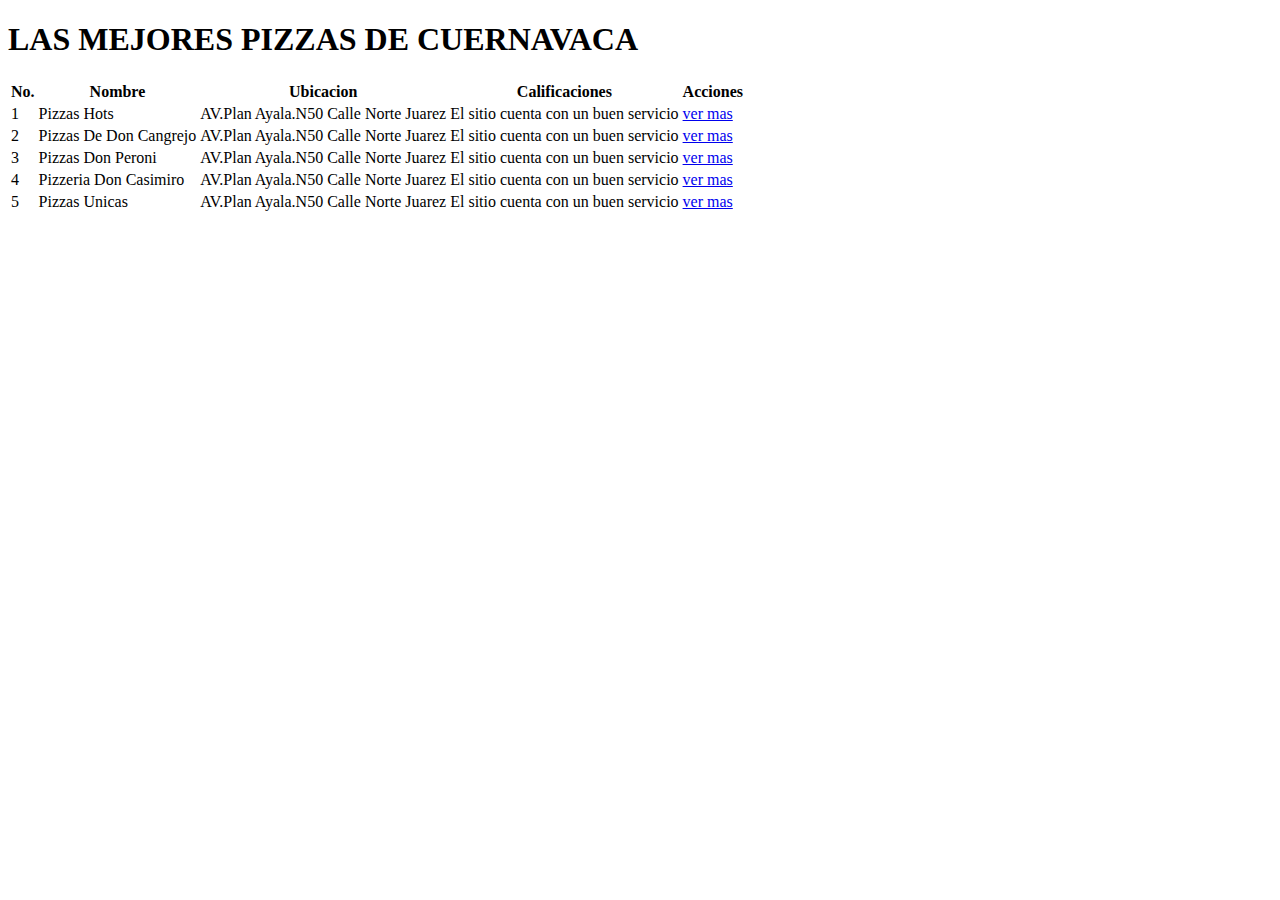
==== boletines/index.html @ a1637a29 "subi mi segunda pagina" ====
<!DOCTYPE html>
<html lang="en" dir="ltr">

<head>
  <meta charset="utf-8">
    <meta name="viewport" content="width=device-width, initial-scale=1.0">
  <title>LAS MEJORES PIZZAS DE CUERNAVACA</title>
  <link rel="stylesheet"href="https://cdnjs.cloudflare.com/ajax/libs/animate.css/4.1.1/animate.min.css">
  <link rel="preconnect" href="https://fonts.gstatic.com">
<link href="https://fonts.googleapis.com/css2?family=Pattaya&display=swap" rel="stylesheet">
  <link rel="stylesheet" href="./assets/css/normalize.css">
  <link rel="stylesheet" href="./assets/css/main.css">
  <link rel="stylesheet" href="./assets/font-awesome/css/all.min.css">
</head>

<body>
<div class="container">
<div class="content">
  <header>
    <h1 class="title"> LAS MEJORES PIZZAS DE CUERNAVACA </h1>
</header>
 <table class="table">
   <thead>
     <th>No.</th>
     <th> Nombre </th>
     <th> Ubicacion </th>
     <th> Calificaciones </th>
     <th> Acciones </th>
   </thead>
   <tbody>
     <tr>
     <td>1</td>
     <td>Pizzas Hots</td>
     <td>AV.Plan Ayala.N50 Calle Norte Juarez</td>
      <td>El sitio cuenta con un buen servicio</td>
     <td> <a href="./restaurentes/pizzashots.html">ver mas</a></td>
  <td><i class="fas fa-star"></i><i class="fas fa-star"></i><i class="fas fa-star"></i><i class="far fa-star"></i><i class="far fa-star"></i></td>
     </tr>
      <tr>
      <td>2</td>
      <td>Pizzas De Don Cangrejo</td>
      <td>AV.Plan Ayala.N50 Calle Norte Juarez</td>
      <td>El sitio cuenta con un buen servicio</td>
      <td> <a href="./restaurantes/pizzasdedoncangrejo.html">ver mas</a></td>
      </tr>
      <tr>
      <td>3</td>
      <td>Pizzas Don Peroni</td>
      <td>AV.Plan Ayala.N50 Calle Norte Juarez</td>
      <td>El sitio cuenta con un buen servicio</td>
          <td> <a href="./restaurantes/pizzasdonperoni.html">ver mas</a></td>
      </tr>
      <tr>
      <td>4</td>
      <td>Pizzeria Don Casimiro</td>
      <td>AV.Plan Ayala.N50 Calle Norte Juarez</td>
      <td>El sitio cuenta con un buen servicio</td>
  <td> <a href="./restaurantes/pizzeriadoncasimiro.html">ver mas</a></td>
      </tr>
      <tr>
      <td>5</td>
      <td>Pizzas Unicas</td>
      <td>AV.Plan Ayala.N50 Calle Norte Juarez</td>
      <td>El sitio cuenta con un buen servicio</td>
    <td> <a href="./restaurantes/pizzasunicas.html">ver mas</a></td>
      </tr>
    </tbody>

 </table>
</div>
</div>
<script src="./assets/scripts/main.js"></script>
</body>

</html>
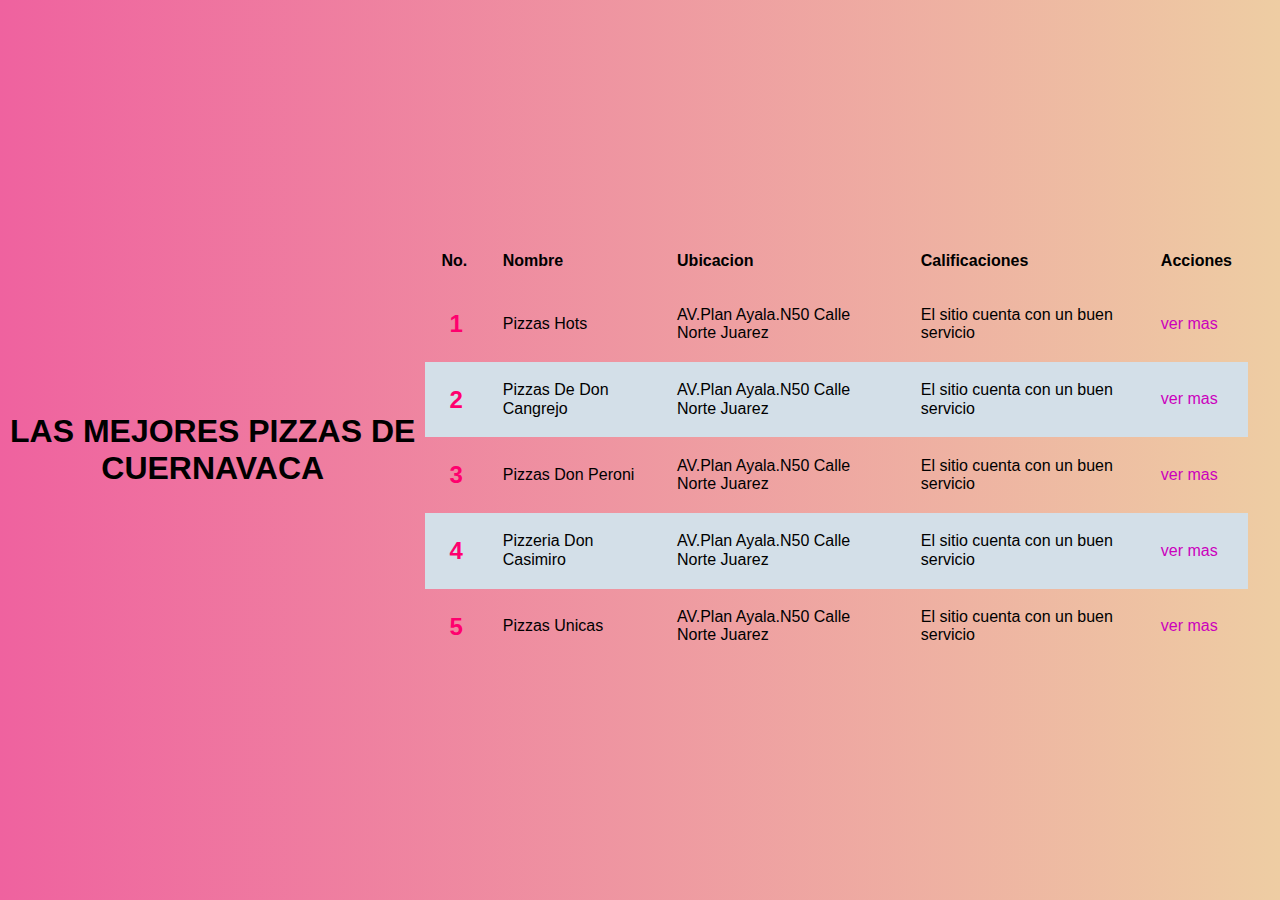
==== commit 082e2381: "ruta absoluta" ====
--- a/boletines/index.html
+++ b/boletines/index.html
@@ -3,19 +3,21 @@
 
 <head>
   <meta charset="utf-8">
-    <meta name="viewport" content="width=device-width, initial-scale=1.0">
-  <title>LAS MEJORES PIZZAS DE CUERNAVACA</title>
-  <link rel="stylesheet"href="https://cdnjs.cloudflare.com/ajax/libs/animate.css/4.1.1/animate.min.css">
+  <meta name="viewport" content="width=device-width, initial-scale=1.0">
+  <title>LAS MEJORES HAMBURGUESAS DE CUERNAVACA</title>
+  <link rel="stylesheet" href="https://cdnjs.cloudflare.com/ajax/libs/animate.css/4.1.1/animate.min.css">
   <link rel="preconnect" href="https://fonts.gstatic.com">
-<link href="https://fonts.googleapis.com/css2?family=Pattaya&display=swap" rel="stylesheet">
-  <link rel="stylesheet" href="./assets/css/normalize.css">
-  <link rel="stylesheet" href="./assets/css/main.css">
+  <link href="https://fonts.googleapis.com/css2?family=Chelsea+Market&display=swap" rel="stylesheet">
+  <link rel="stylesheet" href="./css/normalize.css">
+  <link rel="stylesheet" href="./css/main.css">
   <link rel="stylesheet" href="./assets/font-awesome/css/all.min.css">
+
 </head>
 
+
 <body>
-<div class="container">
-<div class="content">
+<div class="container"
+  <div class="content animate__animated animate__flipInX">
   <header>
     <h1 class="title"> LAS MEJORES PIZZAS DE CUERNAVACA </h1>
 </header>
--- a/boletines/css/main.css
+++ b/boletines/css/main.css
@@ -0,0 +1,160 @@
+/*
+99c1de
+fad2e1
+ffd500
+eddcd2
+9b9b7a
+*/
+
+
+
+.container {
+  background: #EECDA3;
+  background: -webkit-linear-gradient(to right, #EF629F, #EECDA3);
+  background: linear-gradient(to right, #EF629F, #EECDA3);
+  height: 100vh;
+  display: flex;
+  align-items: center;
+  justify-content: center;
+}
+
+    .content{
+        max-width: 1000px;
+
+        width: 100%;
+        height: 100vh;
+        background-color: #fff;
+        box-shadow: 0 3px 6px rgba(0,0,0,0.16),0 3px 6px rgba(0,0,0,0.23);
+        border-radius: 4px;
+        position: relative;
+
+        overflow: scroll;
+    }
+    .content{
+      padding: 1em;
+    }
+    td{
+      display: block;
+      width: 100%;
+    }
+    td:nth-of-type(1){
+    font-size: 1.5em;
+    font-weight: bold;
+    color: #ff006e;
+    }
+
+    th{
+      display: none;
+    }
+
+.position {
+background-color: #ff0080;
+  color: white;
+  padding: 10px;
+}
+
+.actions {
+position: absolute;
+top:1em;
+right:1em;
+}
+.close{
+height: 40px;
+width: 40px;
+color: white;
+border-radius: 50px;
+background-color: #ff0080;
+display: inline-block;
+  box-shadow: 0 3px 6px rgba(0,0,0,0.16),0 3px 6px rgba(0,0,0,0.23);
+  font-weight: 300;
+  cursor:pointer;
+  display:flex;
+  align-items: center;
+  justify-content: center;
+}
+.title-item {
+border-bottom: solid;
+border-width: 8px;
+border-color: #ff0080;
+padding-bottom: 1em;
+}
+
+.address{
+font-weight: bold;
+color: #ffd500;
+font-size: 0.9em;
+margin-top: 1em;
+display: inline-block;
+}
+
+.main-image{
+float: left;
+margin-right: 1em;
+height: 250px;
+}
+
+     html {
+    font-family: 'Pattaya', sans-serif;
+  }
+    a{
+        text-decoration: none;
+        color: #cb00bd;
+    }
+
+a:hover{
+text-decoration: none;
+color:#f08080;
+}
+img {
+max-width: 100%;
+}
+    .title{
+        text-transform: uppercase;
+        text-align: center;
+    }
+
+    .fa-star{
+        color: #ffd500;
+    }
+
+    .paragraph{
+        line-height: 1.5em;
+        text-align: justify;
+    }
+
+    .table{
+        width: 100%;
+        border-spacing: 0;
+    }
+
+    .table td, .table th{
+        padding: 1em;
+        text-align: left;
+    }
+
+    .table tr:nth-child(even) {
+        background-color: #d3dfe8;
+      }
+      @media (min-width:900px) {
+th{
+display: table-cell;
+}
+td{
+  width: auto;
+display: table-cell;
+}
+td:nth-last-of-type(1){
+  font-size: 1em;
+}
+
+.content{
+padding: 1.8em;
+}
+
+      }
+@media (min-height:550px) {
+.content {
+  height: 500px;
+}
+
+}
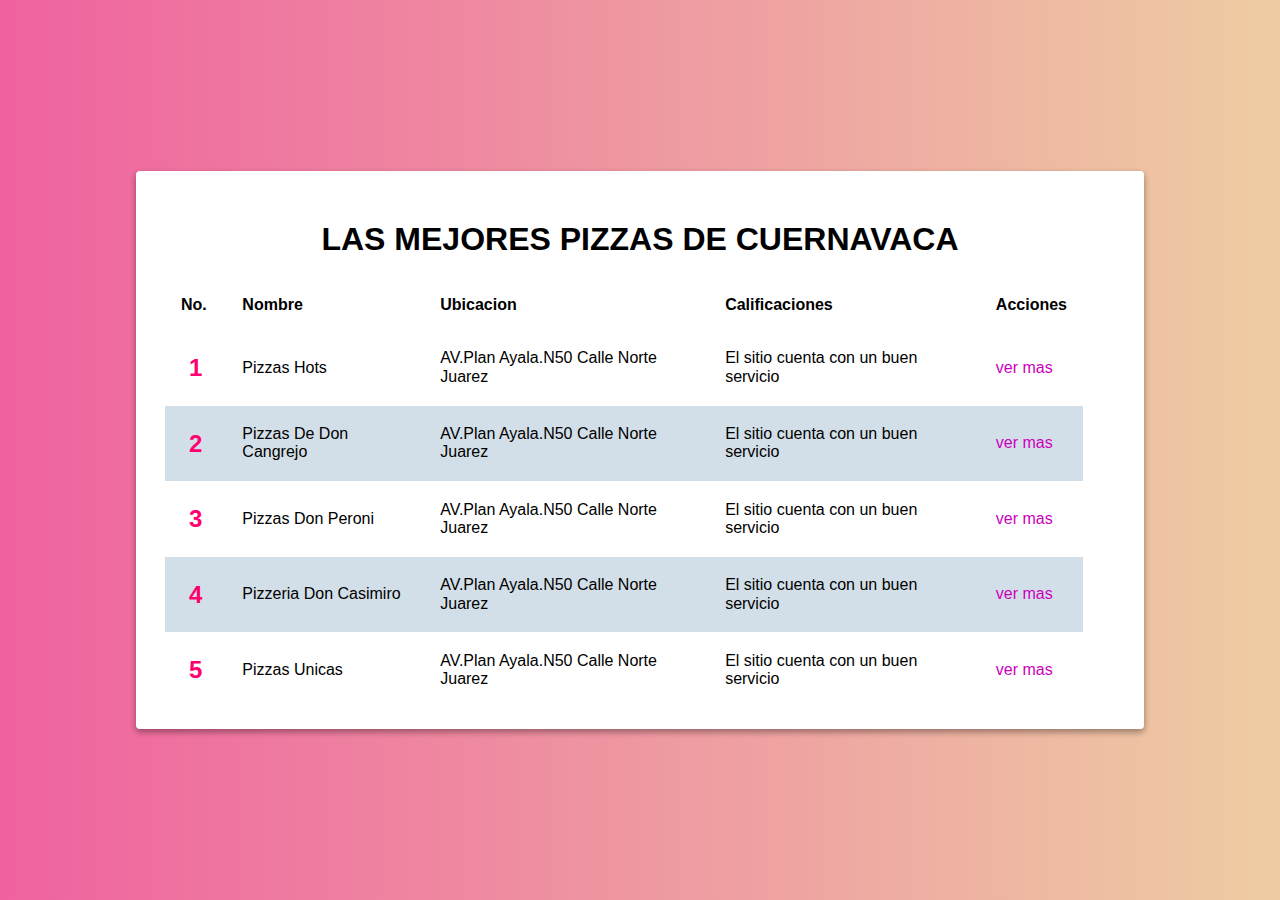
==== commit cd8f231a: "mi segunda pagina" ====
--- a/boletines/index.html
+++ b/boletines/index.html
@@ -16,7 +16,7 @@
 
 
 <body>
-<div class="container"
+<div class="container">
   <div class="content animate__animated animate__flipInX">
   <header>
     <h1 class="title"> LAS MEJORES PIZZAS DE CUERNAVACA </h1>
--- a/boletines/css/main.css
+++ b/boletines/css/main.css
@@ -19,15 +19,13 @@
 }
 
     .content{
-        max-width: 1000px;
-
+        max-width: 950px;
         width: 100%;
         height: 100vh;
         background-color: #fff;
         box-shadow: 0 3px 6px rgba(0,0,0,0.16),0 3px 6px rgba(0,0,0,0.23);
         border-radius: 4px;
         position: relative;
-
         overflow: scroll;
     }
     .content{
@@ -51,6 +49,7 @@
 background-color: #ff0080;
   color: white;
   padding: 10px;
+  margin-right:0.5em;
 }
 
 .actions {
